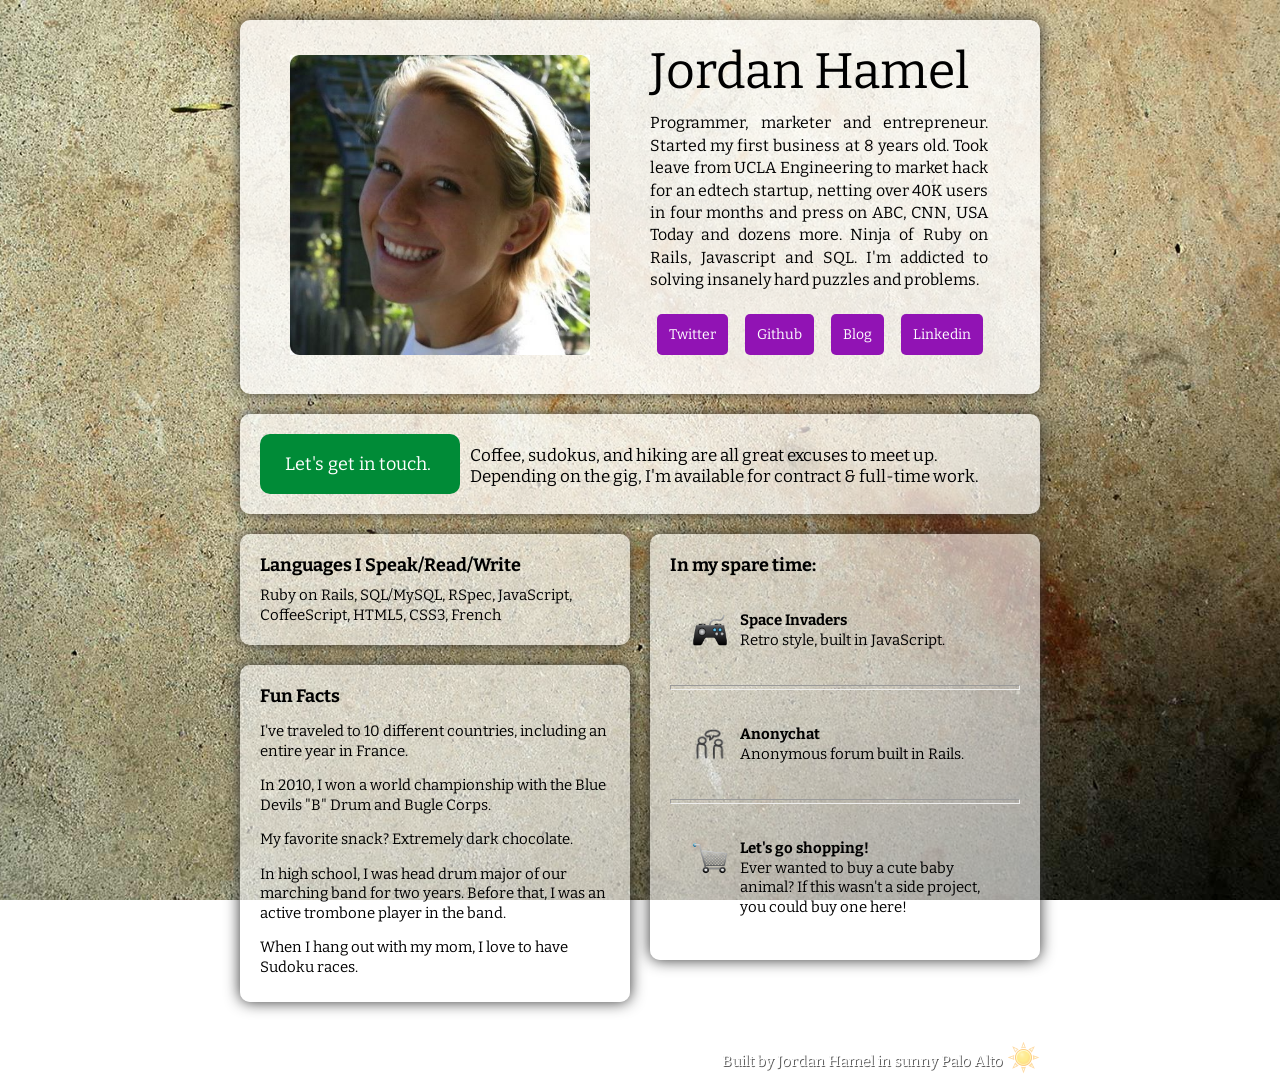
==== index.html @ 41b60d5f "changed contact button to mailto" ====
<!DOCTYPE html>

<html>
	<head>
		<title>Jordan Hamel</title>
	</head>

	<body>

		<link rel="stylesheet" type="text/css" href="home.css">
		<script src="http://ajax.aspnetcdn.com/ajax/jQuery/jquery-1.5.min.js" type="text/javascript"></script>
		<link href='http://fonts.googleapis.com/css?family=Bitter:400,700' rel='stylesheet' type='text/css'>

		<div id="head-wrap">
			<div id="head-shot">
				<img src="jordan2.jpg" alt="Jordan Head Shot">
			</div>

			<div id="about">
				<div id="about-title">
					Jordan Hamel
				</div>

				<div id="about-body">
					Programmer, marketer and entrepreneur. Started my first business at 8 years old. Took leave from UCLA Engineering to market hack for an edtech startup, netting over 40K users in four months and press on ABC, CNN, USA Today and dozens more. Ninja of Ruby on Rails, Javascript and SQL. I&apos;m addicted to solving insanely hard puzzles and problems.
				</div>
			</div>

			<div id="button-wrap">
				
					<a href="http://www.twitter.com/JordanHamel" target="_blank" class="button">Twitter</a>
				
					<a href="http://www.github.com/JordanHamel" target="_blank" class="button">Github</a>

					<a href="http://jordanhamel.tumblr.com" target="_blank" class="button">Blog</a>

					<a href="http://www.linkedin.com/pub/jordan-hamel/66/45/908/" target="_blank" class="button">Linkedin</a>
			</div>

			<div style="clear:both"></div>
		</div>

		<div id="contact-me">
			<div id="contact-center">
				<div id="contact-button">
					<a href="mailto:jo.mravca@gmail.com">Let's get in touch.</a>
				</div>

				<div id="contact-about">
					<p>Coffee, sudokus, and hiking are all great excuses to meet up.<br />Depending on the gig, I'm available for contract & full-time work.</p>
				</div>
			</div>
		</div>

		<div id="right-column">

			<div id="projects-wrap">
				<div class="small-title">
				In my spare time:
				</div>

				<div id="projects-body">

					<p id="featured-project-2">
						<img src="game-controller.png" alt="game controller">
						<strong>Space Invaders</strong><br>
						Retro style, built in JavaScript. 
					<p>

					<hr>

					<p id="featured-project-3">
						<img src="chatting.png" alt="people chatting">
						<strong>Anonychat</strong><br>
						Anonymous forum built in Rails.
					<p>

					<hr>

					<p id="featured-project-1">
						<img src="shopping-cart.png" alt="shopping cart">
						<strong>Let's go shopping!</strong><br>
						Ever wanted to buy a cute baby animal? If this wasn't a side project, you could buy one here!
					<p>

				</div>
			</div>
		</div>

		<div id="left-column">
			<div id="skills-wrap">
					<div class="small-title">
						Languages I Speak/Read/Write
					</div>

					<div id="skills-body">
						Ruby on Rails, SQL/MySQL, RSpec, JavaScript, CoffeeScript, HTML5, CSS3, French
					</div>
				</div>

			<div id="fun-facts-wrap">
				<div class="small-title">
					Fun Facts
				</div>

				<div id="fun-facts-body">
					<p>I've traveled to 10 different countries, including an entire year in France.</p>
					<p>In 2010, I won a world championship with the Blue Devils "B" Drum and Bugle Corps.</p>
					<p>My favorite snack? Extremely dark chocolate.</p>
					<p>In high school, I was head drum major of our marching band for two years. Before that, I was an active trombone player in the band.</p>
					<p>When I hang out with my mom, I love to have Sudoku races.</p>
				</div>
			</div>
		</div>


		<div class="footer">
			Built by Jordan Hamel in sunny Palo Alto <img src="sun.png" class="sun" />
		</div>

	</body>
</html>

<script type="text/javascript">
	$(function(){

		$('#featured-project-1').click(function() {
			window.open("http://jordanhamel.github.com/ShoppingCartApp/");
		});

		$('#featured-project-2').click(function() {
			window.open("http://jordanhamel.github.com/space-invaders/");
		});

		$('#featured-project-3').click(function() {
			window.open("http://jordanhamel.github.com/anonychat/");
		});

	});
</script>
---- home.css ----
body {
	font-family: 'Bitter', serif;
	background: url('concrete3.jpg') no-repeat center center fixed;
	-webkit-background-size: cover; /*for webKit*/
  -moz-background-size: cover; /*Mozilla*/
  -o-background-size: cover; /*opera*/
  background-size: cover; /*generic*/
	width: 800px;
	margin: auto;
	margin-top: 20px;
	margin-bottom: 20px;
	font-size: 15px;
}

/*Head*/

#head-wrap {
	background: rgba(255, 255, 255, .8);
	border-radius: 10px;
	padding: 20px 40px 20px 20px;
	box-shadow: 0px 0px 15px #333;
	margin-bottom: 20px;
}

#head-shot {
	float: left;
}

#head-shot img {
	border: 15px solid transparent;
	width: 300px;
	height: 300px;
	border-radius: 10px;
	margin-left: 15px;
}

#about {
	margin: 20px 0px 15px 20px;
	float: right;
	color: black;
	width: 350px;
	font-size: 16px;
	line-height: 140%;
}

#about-body {
	text-align: justify;
	width: 338px;
}

#about-title {
	font-size: 50px;
	margin-bottom: 30px;
}

#button-wrap {
	width: 350px;
	float: right;
	font-size: 14px;
}

.button {
	margin: 7px;
	display: inline-block;
	background-color: #9113b4;
	padding: 12px;
	border-radius: 5px;
}

.button:hover {
	margin: 7px;
	display: inline-block;
	background-color: #7a1197;
	padding: 12px;
	border-radius: 5px;
}

.button:active {
	margin: 7px;
	display: inline-block;
	background-color: #b11adb;
	box-shadow: inset 0px 3px 3px #9113b4; 
	padding: 12px;
	border-radius: 5px;
}

#button-wrap a {
	text-decoration: none;
	color: white;
}

/*Right Column*/

#right-column {
	width: 400px;
	float: right;
}

/*Left Column*/

#left-column {
	width: 400px;
	float: left;
}

/*Contact*/

#contact-me {
	width: 100%;
	background-color: rgba(255, 255, 255, .7);
	height: 100px;
	border-radius: 10px;
	margin-bottom: 20px;
	box-shadow: 0px 0px 15px #333;
}

#contact-center {
	width: 760px;
	height: 100px;
	margin: auto;
}

#contact-button {
	cursor: pointer;
	cursor: hand;
	margin: auto;
	float: left;
	width: 200px;
	height: 60px;
	margin-top: 20px;
	background-color: #008B37;
	border-radius: 10px;
}

#contact-button:hover {
	cursor: pointer;
	cursor: hand;
	margin: auto;
	float: left;
	width: 200px;
	height: 60px;
	margin-top: 20px;
	background-color: #006126;
	border-radius: 10px;
}

#contact-button:active {
	cursor: pointer;
	cursor: hand;
	margin: auto;
	float: left;
	margin-top: 20px;
	width: 200px;
	height: 60px;
	background-color: #00ad45;
	border-radius: 10px;
	box-shadow: inset 0px 3px 3px #008B37;
}

#contact-button a {
	padding: 25px;
	position: absolute;
	margin: -6px 0 0 0;
	text-decoration: none;
	color: white;
	font-size: 18px;
}

#contact-about {
	margin-top: 14px;
	font-size: 17px;
	width: 550px;
	float: right;
}

/*Projects*/

#projects-wrap {
	background: rgba(255, 255, 255, .6);
	border-radius: 10px;
	padding: 20px 20px 8px 20px;
	box-shadow: 0px 0px 15px #333;
	width: 350px;
	float: right;
}

#projects-body {
	line-height: 130%;
}

.small-title {
	font-size: 18px;
	font-weight: bold;
}

#featured-project-1, #featured-project-2, #featured-project-3 {
	padding: 20px;
	cursor: pointer;
	cursor: hand;
}

#featured-project-1:hover {
	padding: 20px;
	cursor: pointer;
	cursor: hand;
	background-color: rgba(240, 240, 240, 0.7);
}

#featured-project-1:active {
	padding: 20px;
	cursor: pointer;
	cursor: hand;
	background-color: rgba(240, 240, 240, 0.7);
	box-shadow: inset 0px 3px 3px gray;
}

#featured-project-2:hover {
	padding: 20px;
	cursor: pointer;
	cursor: hand;
	background-color: rgba(240, 240, 240, 0.7);
}

#featured-project-2:active {
	padding: 20px;
	cursor: pointer;
	cursor: hand;
	background-color: rgba(240, 240, 240, 0.7);
	box-shadow: inset 0px 3px 3px gray;
}

#featured-project-3:hover {
	padding: 20px;
	cursor: pointer;
	cursor: hand;
	background-color: rgba(240, 240, 240, 0.7);
}

#featured-project-3:active {
	padding: 20px;
	cursor: pointer;
	cursor: hand;
	background-color: rgba(240, 240, 240, 0.7);
	box-shadow: inset 0px 3px 3px gray;
}

#projects-wrap hr {
	color: black;
	height: 3px;
}

#projects-wrap img {
	position: relative;
	top: -6px;
	max-width: 40px;
	max-height: 40px;
	float: left;
	margin: 5px 10px 20px 0px;
}

/*Skills*/

#skills-wrap {
	background: rgba(255, 255, 255, .6);
	border-radius: 10px;
	padding: 20px 20px 20px 20px;
	box-shadow: 0px 0px 15px #333;
	width: 350px;
	margin-bottom: 20px;
}

#skills-body {
	margin-top: 10px;
	line-height: 130%;
}

/*Fun Facts*/

#fun-facts-wrap {
	background: rgba(255, 255, 255, .6);
	border-radius: 10px;
	padding: 20px 20px 10px 20px;
	box-shadow: 0px 0px 15px #333;
	width: 350px;
	margin-bottom: 20px;
}

#fun-facts-body {
	line-height: 130%;
}

.footer {
	text-align:right;
	clear:both;
	padding-top:30px;
	margin: 40px 0 0 20px;
	color:#fff;
	opacity: 0.65;
	text-shadow: 1px 1px #000;
}

.footer .sun {
	float:right;
	margin:-10px 0 0 5px;
}
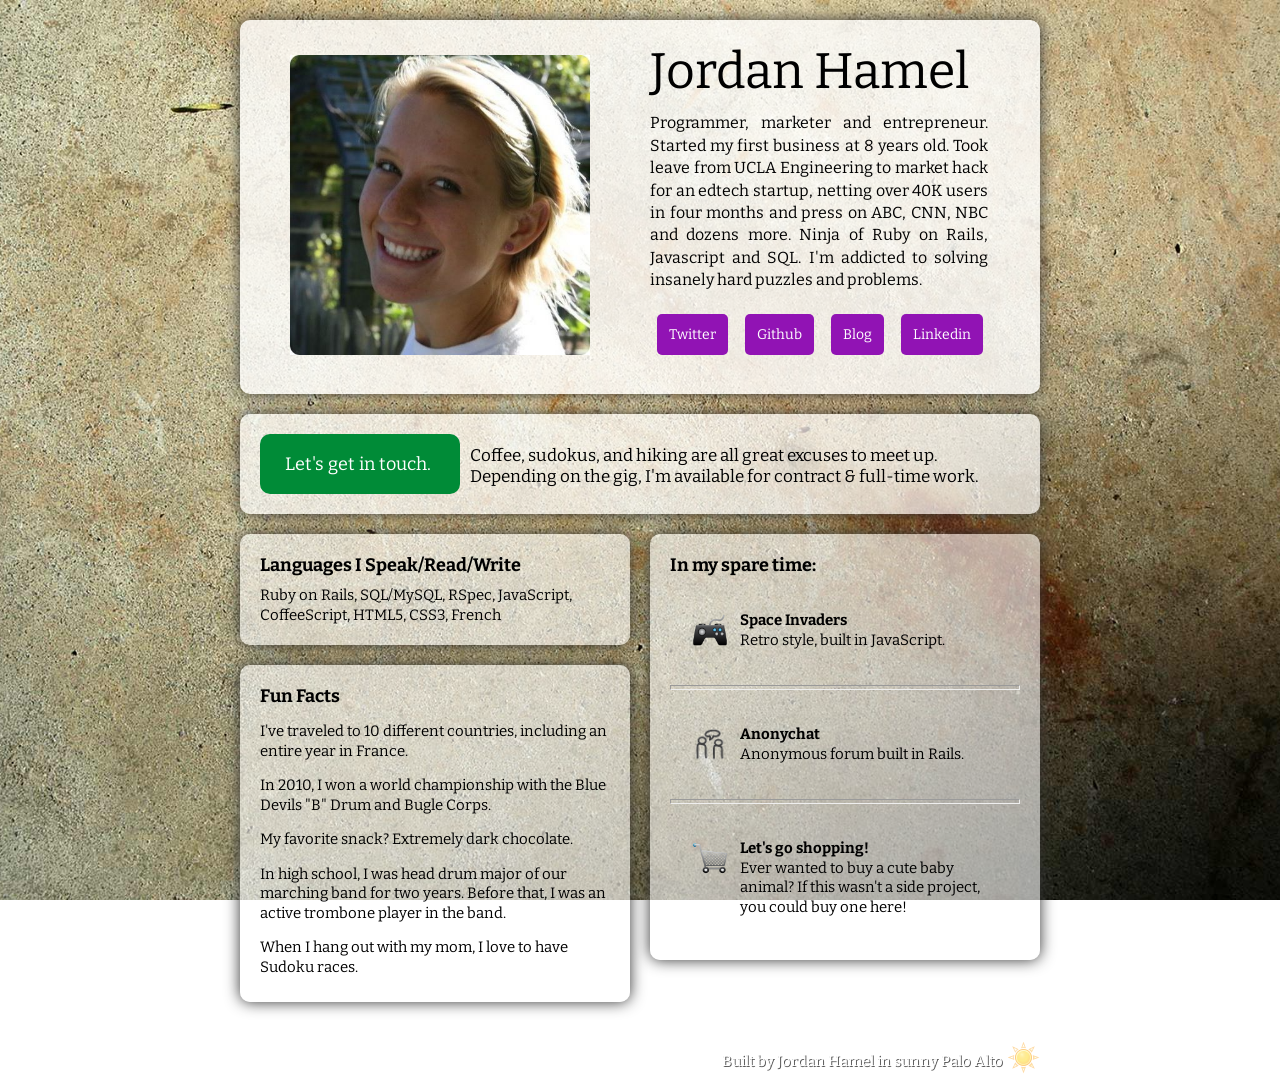
==== commit 01f38fea: "fixed typo" ====
--- a/index.html
+++ b/index.html
@@ -22,7 +22,7 @@
 				</div>
 
 				<div id="about-body">
-					Programmer, marketer and entrepreneur. Started my first business at 8 years old. Took leave from UCLA Engineering to market hack for an edtech startup, netting over 40K users in four months and press on ABC, CNN, USA Today and dozens more. Ninja of Ruby on Rails, Javascript and SQL. I&apos;m addicted to solving insanely hard puzzles and problems.
+					Programmer, marketer and entrepreneur. Started my first business at 8 years old. Took leave from UCLA Engineering to market hack for an edtech startup, netting over 40K users in four months and press on ABC, CNN, NBC and dozens more. Ninja of Ruby on Rails, Javascript and SQL. I&apos;m addicted to solving insanely hard puzzles and problems.
 				</div>
 			</div>
 
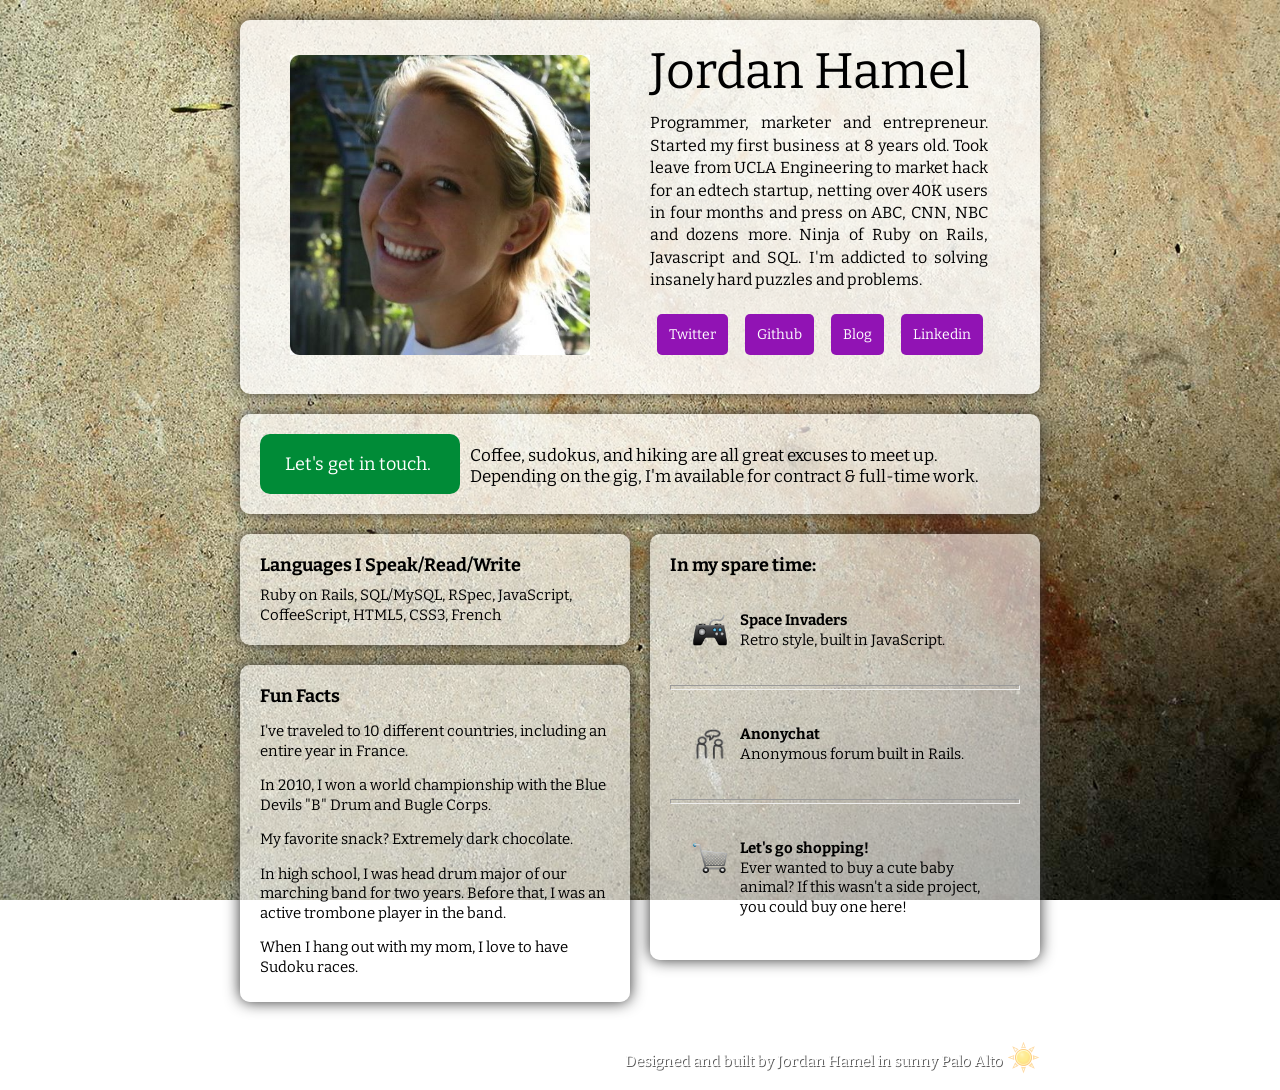
==== commit ff2b9772: "changed bottom tagline" ====
--- a/index.html
+++ b/index.html
@@ -115,7 +115,7 @@
 
 
 		<div class="footer">
-			Built by Jordan Hamel in sunny Palo Alto <img src="sun.png" class="sun" />
+			Designed and built by Jordan Hamel in sunny Palo Alto <img src="sun.png" class="sun" />
 		</div>
 
 	</body>
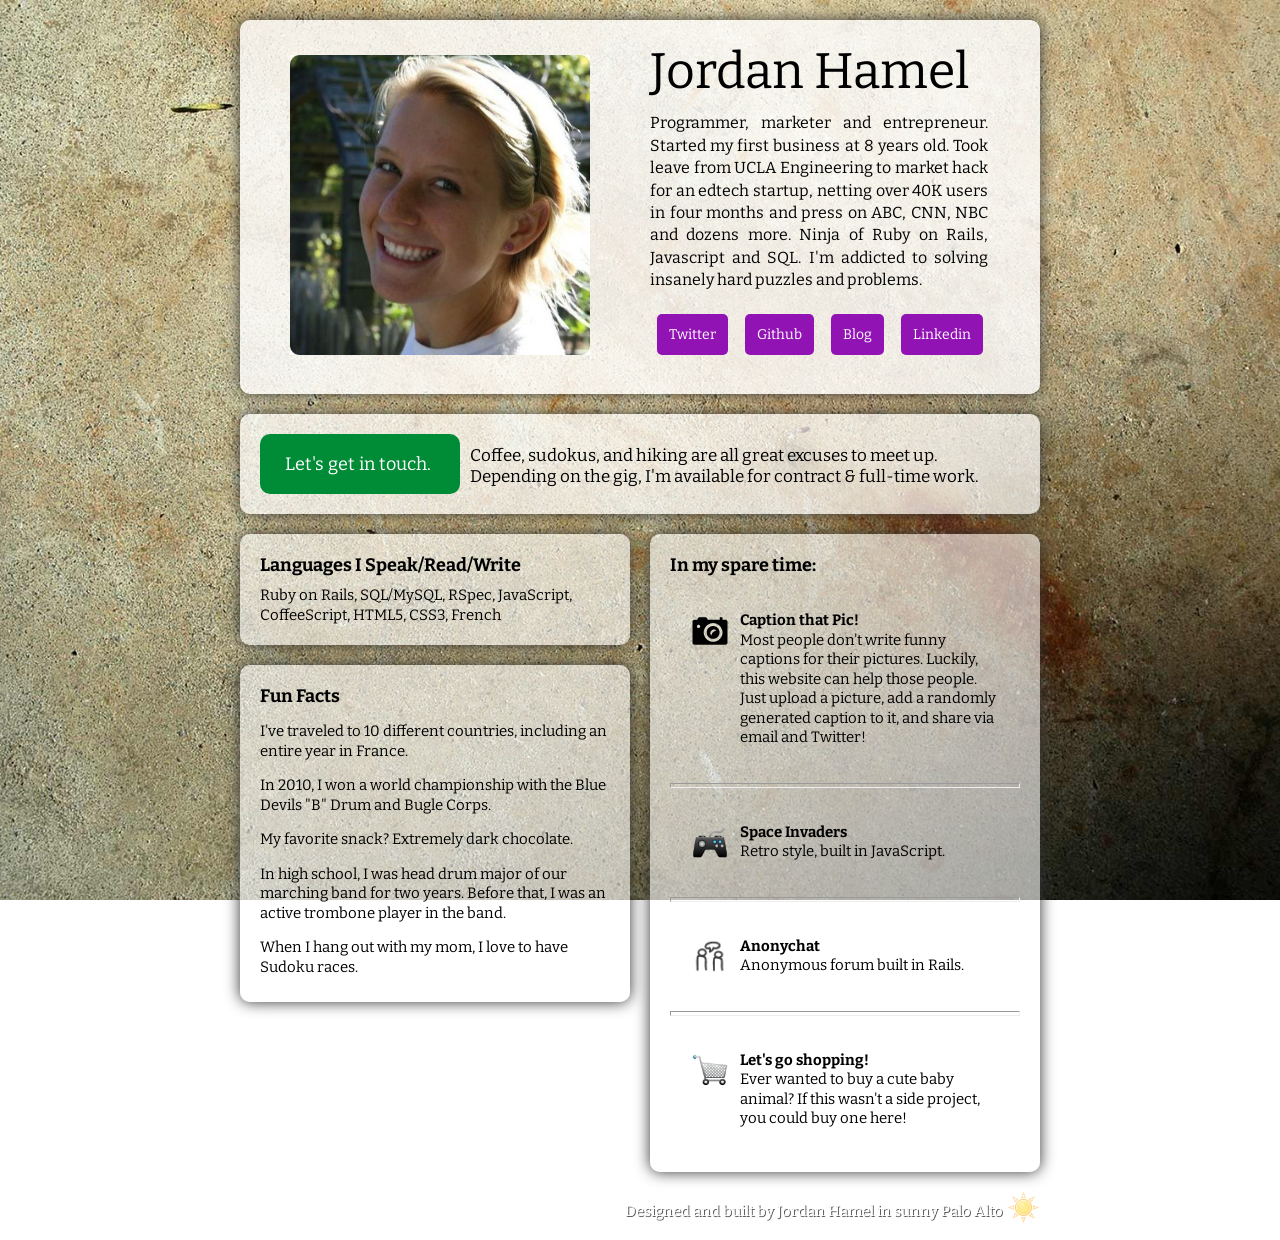
==== commit fc8d6145: "added project 4" ====
--- a/index.html
+++ b/index.html
@@ -60,6 +60,14 @@
 				</div>
 
 				<div id="projects-body">
+
+					<p id="featured-project-4">
+						<img src="camera.png" alt="camera">
+						<strong>Caption that Pic!</strong><br>
+						Most people don't write funny captions for their pictures. Luckily, this website can help those people. Just upload a picture, add a randomly generated caption to it, and share via email and Twitter!
+					<p>
+
+					<hr>
 
 					<p id="featured-project-2">
 						<img src="game-controller.png" alt="game controller">
@@ -136,6 +144,10 @@
 			window.open("http://jordanhamel.github.com/anonychat/");
 		});
 
+		$('#featured-project-4').click(function() {
+			window.open("http://limitless-river-8895.herokuapp.com/");
+		});
+
 	});
 </script>
 
--- a/home.css
+++ b/home.css
@@ -193,7 +193,7 @@
 	font-weight: bold;
 }
 
-#featured-project-1, #featured-project-2, #featured-project-3 {
+#featured-project-1, #featured-project-2, #featured-project-3, #featured-project-4 {
 	padding: 20px;
 	cursor: pointer;
 	cursor: hand;
@@ -237,6 +237,21 @@
 }
 
 #featured-project-3:active {
+	padding: 20px;
+	cursor: pointer;
+	cursor: hand;
+	background-color: rgba(240, 240, 240, 0.7);
+	box-shadow: inset 0px 3px 3px gray;
+}
+
+#featured-project-4:hover {
+	padding: 20px;
+	cursor: pointer;
+	cursor: hand;
+	background-color: rgba(240, 240, 240, 0.7);
+}
+
+#featured-project-4:active {
 	padding: 20px;
 	cursor: pointer;
 	cursor: hand;
@@ -256,6 +271,15 @@
 	max-height: 40px;
 	float: left;
 	margin: 5px 10px 20px 0px;
+}
+
+#featured-project-4 img {
+	position: relative;
+	top: -6px;
+	max-width: 40px;
+	max-height: 40px;
+	float: left;
+	margin: 5px 10px 80px 0px;
 }
 
 /*Skills*/
